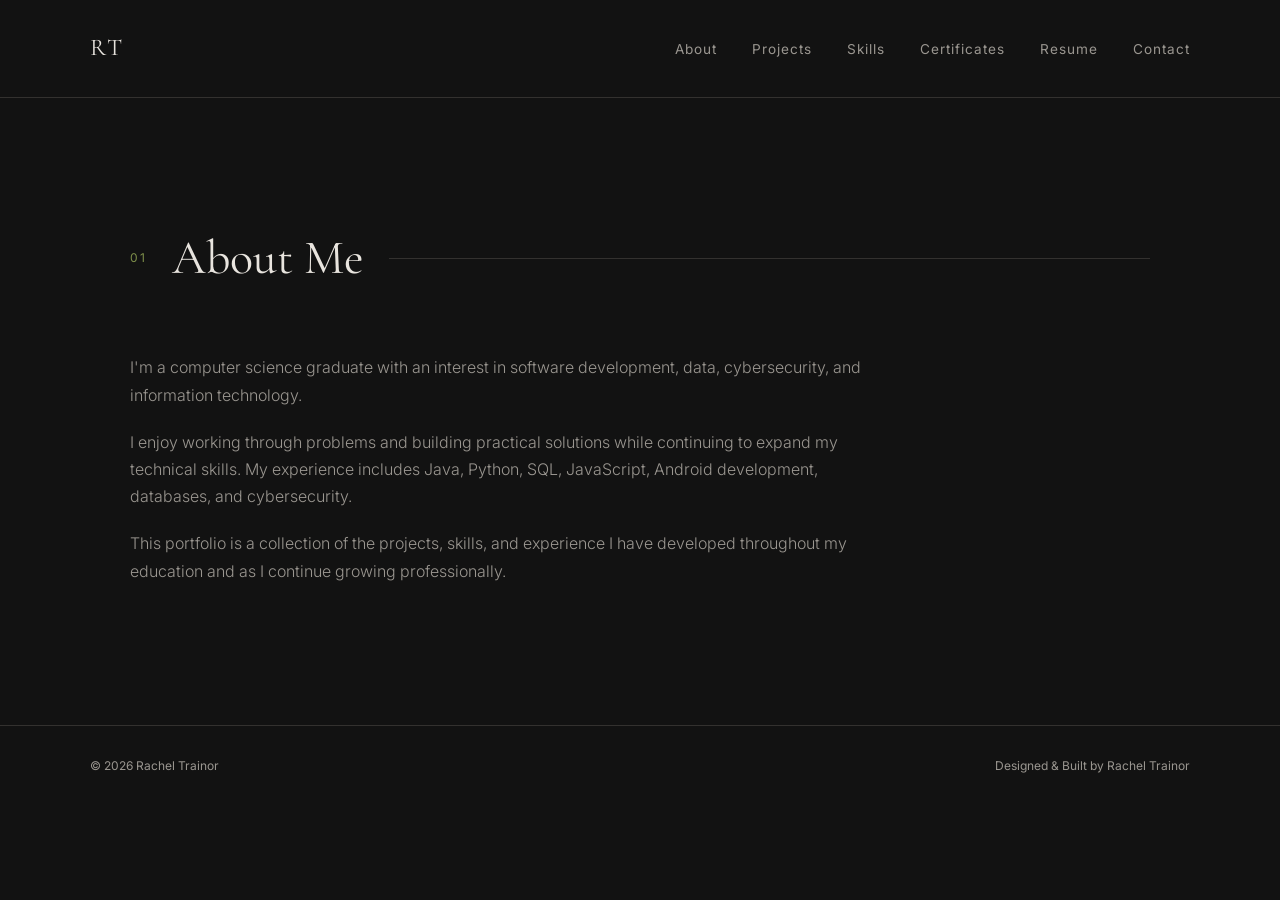
==== about.html @ b833ef05 "Create about.html" ====
<!DOCTYPE html>
<html lang="en">

<head>
    <meta charset="UTF-8">
    <meta name="viewport" content="width=device-width, initial-scale=1.0">

    <title>About | Rachel Trainor</title>

    <!-- Fonts -->
    <link rel="preconnect" href="https://fonts.googleapis.com">
    <link rel="preconnect" href="https://fonts.gstatic.com" crossorigin>

    <link href="https://fonts.googleapis.com/css2?family=Cormorant+Garamond:wght@400;500;600&family=Inter:wght@300;400;500&display=swap"
          rel="stylesheet">

    <!-- Main Stylesheet -->
    <link rel="stylesheet" href="style.css">
</head>


<body>

    <!-- NAVIGATION -->

    <nav>

        <a href="index.html" class="logo">RT</a>

        <ul class="nav-links">
            <li><a href="about.html">About</a></li>
            <li><a href="projects.html">Projects</a></li>
            <li><a href="skills.html">Skills</a></li>
            <li><a href="certificates.html">Certificates</a></li>
            <li><a href="resume.html">Resume</a></li>
            <li><a href="contact.html">Contact</a></li>
        </ul>

    </nav>


    <!-- ABOUT -->

    <main>

        <section class="about-page">

            <div class="section-heading">

                <span class="section-number">01</span>

                <h2>About Me</h2>

                <div class="section-line"></div>

            </div>


            <div class="about-content">

                <p>
                    I'm a computer science graduate with an interest in
                    software development, data, cybersecurity, and
                    information technology.
                </p>

                <p>
                    I enjoy working through problems and building practical
                    solutions while continuing to expand my technical skills.
                    My experience includes Java, Python, SQL, JavaScript,
                    Android development, databases, and cybersecurity.
                </p>

                <p>
                    This portfolio is a collection of the projects,
                    skills, and experience I have developed throughout
                    my education and as I continue growing professionally.
                </p>

            </div>

        </section>

    </main>


    <!-- FOOTER -->

    <footer>

        <span>© 2026 Rachel Trainor</span>

        <span>Designed &amp; Built by Rachel Trainor</span>

    </footer>


</body>

</html>
---- style.css ----
/* ========================================
   RACHEL TRAINOR
   PROFESSIONAL PORTFOLIO
   ======================================== */


/* ---------- COLORS ---------- */

:root {
    --background: #121212;
    --background-light: #191919;
    --text: #e8e4de;
    --muted: #9a9690;
    --border: #33312f;
    --accent: #7e8f4a;
}


/* ---------- GLOBAL ---------- */

* {
    margin: 0;
    padding: 0;
    box-sizing: border-box;
}

html {
    scroll-behavior: smooth;
}

body {
    background-color: var(--background);
    color: var(--text);
    font-family: "Inter", sans-serif;
    line-height: 1.7;
}

a {
    color: inherit;
    text-decoration: none;
}


/* ---------- NAVIGATION ---------- */

nav {
    width: 100%;
    padding: 28px 7%;

    display: flex;
    justify-content: space-between;
    align-items: center;

    border-bottom: 1px solid var(--border);

    position: sticky;
    top: 0;
    z-index: 100;

    background: rgba(18, 18, 18, 0.95);
}

.logo {
    font-family: "Cormorant Garamond", serif;
    font-size: 1.5rem;
    letter-spacing: 3px;
}

.nav-links {
    display: flex;
    gap: 35px;
    list-style: none;
}

.nav-links a {
    color: var(--muted);
    font-size: 0.85rem;
    letter-spacing: 1px;
    transition: 0.3s;
}

.nav-links a:hover {
    color: var(--accent);
}


/* ---------- HERO ---------- */

.hero {
    min-height: 88vh;

    display: flex;
    flex-direction: column;
    justify-content: center;

    padding: 80px 10%;

    max-width: 1500px;
    margin: auto;
}

.hero-label {
    color: var(--accent);

    text-transform: uppercase;
    letter-spacing: 4px;

    font-size: 0.75rem;

    margin-bottom: 20px;
}

.hero h1 {
    font-family: "Cormorant Garamond", serif;

    font-weight: 400;

    font-size: clamp(4.5rem, 10vw, 9rem);

    line-height: 0.78;
    letter-spacing: -3px;
}

.hero h1 span {
    color: var(--muted);
}

.hero-subtitle {
    margin-top: 45px;

    max-width: 650px;

    color: var(--muted);

    font-size: 1.05rem;
    font-weight: 300;
}

.hero-buttons {
    margin-top: 40px;

    display: flex;
    gap: 15px;
}


/* ---------- BUTTONS ---------- */

.button {
    display: inline-block;

    padding: 13px 25px;

    border: 1px solid var(--accent);

    color: var(--text);

    font-size: 0.8rem;

    text-transform: uppercase;
    letter-spacing: 2px;

    transition: 0.3s;
}

.button:hover {
    background: var(--accent);
    color: var(--background);
}

.button.secondary {
    border-color: var(--border);
    color: var(--muted);
}

.button.secondary:hover {
    background: var(--text);
    color: var(--background);
    border-color: var(--text);
}


/* ---------- SECTIONS ---------- */

section {
    max-width: 1200px;

    margin: auto;

    padding: 120px 7%;
}

.section-heading {
    display: flex;
    align-items: center;

    gap: 25px;

    margin-bottom: 55px;
}

.section-number {
    color: var(--accent);

    font-size: 0.75rem;
    letter-spacing: 2px;
}

.section-heading h2 {
    font-family: "Cormorant Garamond", serif;

    font-size: 3rem;
    font-weight: 400;
}

.section-line {
    height: 1px;

    background: var(--border);

    flex: 1;
}


/* ---------- ABOUT ---------- */

.about-content {
    max-width: 750px;
}

.about-content p {
    color: var(--muted);

    margin-bottom: 20px;

    font-weight: 300;
}


/* ---------- PROJECTS ---------- */

.projects-grid {
    display: grid;

    grid-template-columns: repeat(2, 1fr);

    gap: 25px;
}

.project-card {
    min-height: 300px;

    padding: 35px;

    background: var(--background-light);

    border: 1px solid var(--border);

    display: flex;
    flex-direction: column;
    justify-content: flex-end;

    transition: 0.3s;
}

.project-card:hover {
    transform: translateY(-5px);

    border-color: var(--accent);
}

.project-number {
    color: var(--accent);

    font-size: 0.7rem;
    letter-spacing: 2px;

    margin-bottom: auto;
}

.project-card h3 {
    font-family: "Cormorant Garamond", serif;

    font-size: 2rem;
    font-weight: 400;

    margin-bottom: 10px;
}

.project-card p {
    color: var(--muted);

    font-size: 0.9rem;
}

.project-tech {
    margin-top: 20px;

    color: var(--accent);

    font-size: 0.7rem;

    letter-spacing: 1px;

    text-transform: uppercase;
}


/* ---------- SKILLS ---------- */

.skills-grid {
    display: grid;

    grid-template-columns: repeat(3, 1fr);

    gap: 20px;
}

.skill-category {
    padding: 30px;

    border-top: 1px solid var(--border);
}

.skill-category h3 {
    font-family: "Cormorant Garamond", serif;

    font-size: 1.6rem;
    font-weight: 400;

    margin-bottom: 15px;
}

.skill-category p {
    color: var(--muted);

    font-size: 0.9rem;

    line-height: 2;
}


/* ---------- CERTIFICATES ---------- */

.certificate-intro {
    max-width: 700px;

    margin-bottom: 60px;
}

.certificate-intro p {
    color: var(--muted);

    font-weight: 300;
}

.certificates-grid {
    display: grid;

    grid-template-columns: repeat(2, 1fr);

    gap: 25px;
}

.certificate-card {
    min-height: 320px;

    padding: 35px;

    background: var(--background-light);

    border: 1px solid var(--border);

    display: flex;
    flex-direction: column;

    transition: 0.3s;
}

.certificate-card:hover {
    transform: translateY(-5px);

    border-color: var(--accent);
}

.certificate-type {
    color: var(--accent);

    font-size: 0.7rem;

    letter-spacing: 2px;

    text-transform: uppercase;

    margin-bottom: 35px;
}

.certificate-card h3 {
    font-family: "Cormorant Garamond", serif;

    font-size: 2rem;
    font-weight: 400;

    line-height: 1.2;

    margin-bottom: 15px;
}

.certificate-card p {
    color: var(--muted);

    font-size: 0.9rem;
}

.certificate-tags {
    color: var(--muted);

    font-size: 0.8rem;

    margin-top: 20px;
}

.certificate-links {
    margin-top: auto;

    padding-top: 35px;
}

.future-certificate {
    opacity: 0.6;
}


/* ---------- RESUME ---------- */

.resume-page {
    max-width: 1200px;
}

.resume-intro {
    max-width: 700px;

    margin-bottom: 35px;
}

.resume-intro p {
    color: var(--muted);

    font-weight: 300;
}

.resume-actions {
    display: flex;

    gap: 15px;

    margin-bottom: 45px;
}

.resume-container {
    width: 100%;

    height: 1100px;

    background: var(--background-light);

    border: 1px solid var(--border);

    padding: 10px;
}

.resume-container iframe {
    width: 100%;
    height: 100%;

    border: none;

    background: white;
}

.resume-fallback {
    text-align: center;

    margin-top: 30px;

    color: var(--muted);

    font-size: 0.85rem;
}

.resume-fallback a {
    color: var(--accent);

    transition: 0.3s;
}

.resume-fallback a:hover {
    color: var(--text);
}


/* ---------- CONTACT ---------- */

.contact {
    text-align: center;

    padding-top: 150px;
    padding-bottom: 150px;
}

.contact-label {
    color: var(--accent);

    text-transform: uppercase;
    letter-spacing: 4px;

    font-size: 0.7rem;
}

.contact h2 {
    font-family: "Cormorant Garamond", serif;

    font-size: clamp(3rem, 7vw, 6rem);

    font-weight: 400;

    margin: 20px 0;
}

.contact p {
    color: var(--muted);

    max-width: 550px;

    margin: 0 auto 35px;
}


/* ---------- FOOTER ---------- */

footer {
    border-top: 1px solid var(--border);

    padding: 30px 7%;

    display: flex;
    justify-content: space-between;

    color: var(--muted);

    font-size: 0.75rem;
}


/* ---------- MOBILE ---------- */

@media (max-width: 800px) {

    nav {
        padding: 22px 6%;
    }

    .nav-links {
        gap: 15px;
    }

    .nav-links li:nth-child(2),
    .nav-links li:nth-child(3) {
        display: none;
    }

    .hero {
        padding: 70px 7%;
    }

    .hero h1 {
        font-size: clamp(4rem, 18vw, 7rem);
    }

    .hero-buttons {
        flex-wrap: wrap;
    }

    section {
        padding: 80px 7%;
    }

    .section-heading {
        gap: 15px;
    }

    .section-heading h2 {
        font-size: 2.4rem;
    }

    .projects-grid {
        grid-template-columns: 1fr;
    }

    .skills-grid {
        grid-template-columns: 1fr;
    }

    .certificates-grid {
        grid-template-columns: 1fr;
    }

    .resume-actions {
        flex-direction: column;
        align-items: flex-start;
    }

    .resume-container {
        height: 700px;
    }

    footer {
        flex-direction: column;

        gap: 10px;
    }
}
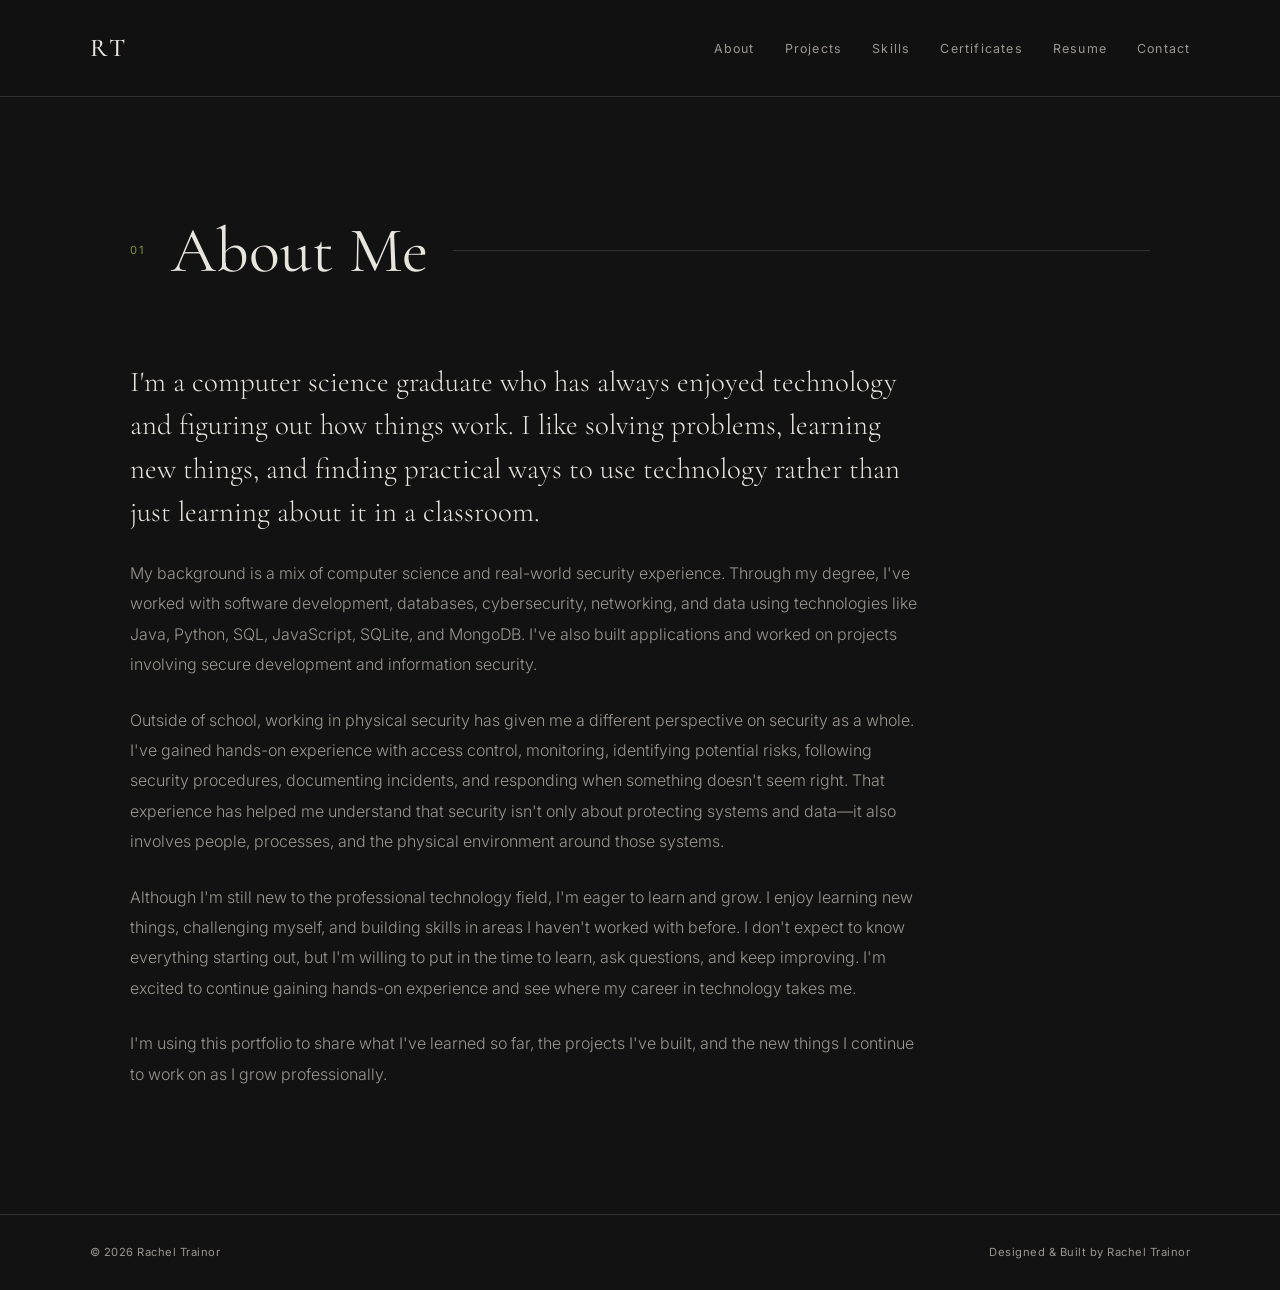
==== commit ce53719e: "Update about.html" ====
--- a/about.html
+++ b/about.html
@@ -45,6 +45,8 @@
 
         <section class="about-page">
 
+            <!-- PAGE HEADING -->
+
             <div class="section-heading">
 
                 <span class="section-number">01</span>
@@ -56,25 +58,55 @@
             </div>
 
 
+            <!-- ABOUT CONTENT -->
+
             <div class="about-content">
 
                 <p>
-                    I'm a computer science graduate with an interest in
-                    software development, data, cybersecurity, and
-                    information technology.
+                    I'm a computer science graduate who has always enjoyed
+                    technology and figuring out how things work. I like solving
+                    problems, learning new things, and finding practical ways
+                    to use technology rather than just learning about it in a
+                    classroom.
                 </p>
 
                 <p>
-                    I enjoy working through problems and building practical
-                    solutions while continuing to expand my technical skills.
-                    My experience includes Java, Python, SQL, JavaScript,
-                    Android development, databases, and cybersecurity.
+                    My background is a mix of computer science and real-world
+                    security experience. Through my degree, I've worked with
+                    software development, databases, cybersecurity, networking,
+                    and data using technologies like Java, Python, SQL,
+                    JavaScript, SQLite, and MongoDB. I've also built applications
+                    and worked on projects involving secure development and
+                    information security.
                 </p>
 
                 <p>
-                    This portfolio is a collection of the projects,
-                    skills, and experience I have developed throughout
-                    my education and as I continue growing professionally.
+                    Outside of school, working in physical security has given me
+                    a different perspective on security as a whole. I've gained
+                    hands-on experience with access control, monitoring,
+                    identifying potential risks, following security procedures,
+                    documenting incidents, and responding when something doesn't
+                    seem right. That experience has helped me understand that
+                    security isn't only about protecting systems and data—it also
+                    involves people, processes, and the physical environment
+                    around those systems.
+                </p>
+
+                <p>
+                    Although I'm still new to the professional technology field,
+                    I'm eager to learn and grow. I enjoy learning new things,
+                    challenging myself, and building skills in areas I haven't
+                    worked with before. I don't expect to know everything
+                    starting out, but I'm willing to put in the time to learn,
+                    ask questions, and keep improving. I'm excited to continue
+                    gaining hands-on experience and see where my career in
+                    technology takes me.
+                </p>
+
+                <p>
+                    I'm using this portfolio to share what I've learned so far,
+                    the projects I've built, and the new things I continue to
+                    work on as I grow professionally.
                 </p>
 
             </div>
--- a/style.css
+++ b/style.css
@@ -9,6 +9,7 @@
 :root {
     --background: #121212;
     --background-light: #191919;
+    --background-hover: #1e1e1e;
     --text: #e8e4de;
     --muted: #9a9690;
     --border: #33312f;
@@ -29,10 +30,20 @@
 }
 
 body {
+    min-height: 100vh;
+
+    display: flex;
+    flex-direction: column;
+
     background-color: var(--background);
     color: var(--text);
+
     font-family: "Inter", sans-serif;
     line-height: 1.7;
+}
+
+main {
+    flex: 1;
 }
 
 a {
@@ -40,12 +51,20 @@
     text-decoration: none;
 }
 
-
-/* ---------- NAVIGATION ---------- */
+img {
+    max-width: 100%;
+    display: block;
+}
+
+
+/* ========================================
+   NAVIGATION
+   ======================================== */
 
 nav {
     width: 100%;
-    padding: 28px 7%;
+
+    padding: 26px 7%;
 
     display: flex;
     justify-content: space-between;
@@ -57,67 +76,107 @@
     top: 0;
     z-index: 100;
 
-    background: rgba(18, 18, 18, 0.95);
+    background: rgba(18, 18, 18, 0.96);
+    backdrop-filter: blur(8px);
 }
 
 .logo {
     font-family: "Cormorant Garamond", serif;
-    font-size: 1.5rem;
-    letter-spacing: 3px;
+
+    font-size: 1.6rem;
+    font-weight: 500;
+
+    letter-spacing: 4px;
+
+    transition: 0.3s;
+}
+
+.logo:hover {
+    color: var(--accent);
 }
 
 .nav-links {
     display: flex;
-    gap: 35px;
+    align-items: center;
+
+    gap: 30px;
+
     list-style: none;
 }
 
 .nav-links a {
-    color: var(--muted);
-    font-size: 0.85rem;
-    letter-spacing: 1px;
-    transition: 0.3s;
+    position: relative;
+
+    color: var(--muted);
+
+    font-size: 0.78rem;
+    letter-spacing: 1.2px;
+
+    transition: color 0.3s;
 }
 
 .nav-links a:hover {
-    color: var(--accent);
-}
-
-
-/* ---------- HERO ---------- */
+    color: var(--text);
+}
+
+.nav-links a::after {
+    content: "";
+
+    position: absolute;
+
+    left: 0;
+    bottom: -7px;
+
+    width: 0;
+    height: 1px;
+
+    background: var(--accent);
+
+    transition: width 0.3s;
+}
+
+.nav-links a:hover::after {
+    width: 100%;
+}
+
+
+/* ========================================
+   HOME / HERO
+   ======================================== */
 
 .hero {
-    min-height: 88vh;
+    width: 100%;
+    max-width: 1500px;
+
+    min-height: calc(100vh - 85px);
+
+    margin: auto;
+
+    padding: 80px 10%;
 
     display: flex;
     flex-direction: column;
     justify-content: center;
-
-    padding: 80px 10%;
-
-    max-width: 1500px;
-    margin: auto;
 }
 
 .hero-label {
+    margin-bottom: 22px;
+
     color: var(--accent);
 
+    font-size: 0.72rem;
+    letter-spacing: 4px;
+
     text-transform: uppercase;
-    letter-spacing: 4px;
-
-    font-size: 0.75rem;
-
-    margin-bottom: 20px;
 }
 
 .hero h1 {
     font-family: "Cormorant Garamond", serif;
 
+    font-size: clamp(4.5rem, 10vw, 9rem);
     font-weight: 400;
 
-    font-size: clamp(4.5rem, 10vw, 9rem);
-
-    line-height: 0.78;
+    line-height: 0.8;
     letter-spacing: -3px;
 }
 
@@ -126,9 +185,9 @@
 }
 
 .hero-subtitle {
+    max-width: 650px;
+
     margin-top: 45px;
-
-    max-width: 650px;
 
     color: var(--muted);
 
@@ -137,14 +196,17 @@
 }
 
 .hero-buttons {
+    display: flex;
+
+    gap: 15px;
+
     margin-top: 40px;
-
-    display: flex;
-    gap: 15px;
-}
-
-
-/* ---------- BUTTONS ---------- */
+}
+
+
+/* ========================================
+   BUTTONS
+   ======================================== */
 
 .button {
     display: inline-block;
@@ -155,12 +217,15 @@
 
     color: var(--text);
 
-    font-size: 0.8rem;
+    font-size: 0.75rem;
+    letter-spacing: 2px;
 
     text-transform: uppercase;
-    letter-spacing: 2px;
-
-    transition: 0.3s;
+
+    transition:
+        background 0.3s,
+        color 0.3s,
+        border-color 0.3s;
 }
 
 .button:hover {
@@ -175,19 +240,23 @@
 
 .button.secondary:hover {
     background: var(--text);
+    border-color: var(--text);
+
     color: var(--background);
-    border-color: var(--text);
-}
-
-
-/* ---------- SECTIONS ---------- */
+}
+
+
+/* ========================================
+   PAGE SECTIONS
+   ======================================== */
 
 section {
+    width: 100%;
     max-width: 1200px;
 
     margin: auto;
 
-    padding: 120px 7%;
+    padding: 100px 7%;
 }
 
 .section-heading {
@@ -202,42 +271,75 @@
 .section-number {
     color: var(--accent);
 
-    font-size: 0.75rem;
+    font-size: 0.7rem;
     letter-spacing: 2px;
 }
 
 .section-heading h2 {
+    white-space: nowrap;
+
     font-family: "Cormorant Garamond", serif;
 
-    font-size: 3rem;
+    font-size: clamp(2.8rem, 5vw, 4rem);
     font-weight: 400;
 }
 
 .section-line {
+    flex: 1;
+
     height: 1px;
 
     background: var(--border);
-
-    flex: 1;
-}
-
-
-/* ---------- ABOUT ---------- */
+}
+
+
+/* ========================================
+   ABOUT PAGE
+   ======================================== */
+
+.about-page {
+    min-height: 70vh;
+}
 
 .about-content {
-    max-width: 750px;
+    max-width: 800px;
 }
 
 .about-content p {
-    color: var(--muted);
-
-    margin-bottom: 20px;
-
+    margin-bottom: 25px;
+
+    color: var(--muted);
+
+    font-size: 1rem;
     font-weight: 300;
-}
-
-
-/* ---------- PROJECTS ---------- */
+    line-height: 1.9;
+}
+
+.about-content p:first-child {
+    color: var(--text);
+
+    font-family: "Cormorant Garamond", serif;
+
+    font-size: 1.8rem;
+    line-height: 1.5;
+}
+
+
+/* ========================================
+   PROJECTS PAGE
+   ======================================== */
+
+.projects-intro {
+    max-width: 700px;
+
+    margin-bottom: 50px;
+}
+
+.projects-intro p {
+    color: var(--muted);
+
+    font-weight: 300;
+}
 
 .projects-grid {
     display: grid;
@@ -248,7 +350,7 @@
 }
 
 .project-card {
-    min-height: 300px;
+    min-height: 330px;
 
     padding: 35px;
 
@@ -258,33 +360,38 @@
 
     display: flex;
     flex-direction: column;
-    justify-content: flex-end;
-
-    transition: 0.3s;
+
+    transition:
+        transform 0.3s,
+        border-color 0.3s,
+        background 0.3s;
 }
 
 .project-card:hover {
     transform: translateY(-5px);
 
     border-color: var(--accent);
+
+    background: var(--background-hover);
 }
 
 .project-number {
+    margin-bottom: auto;
+
     color: var(--accent);
 
-    font-size: 0.7rem;
+    font-size: 0.68rem;
     letter-spacing: 2px;
-
-    margin-bottom: auto;
 }
 
 .project-card h3 {
+    margin-top: 50px;
+    margin-bottom: 12px;
+
     font-family: "Cormorant Garamond", serif;
 
     font-size: 2rem;
     font-weight: 400;
-
-    margin-bottom: 10px;
 }
 
 .project-card p {
@@ -298,54 +405,108 @@
 
     color: var(--accent);
 
-    font-size: 0.7rem;
-
+    font-size: 0.68rem;
     letter-spacing: 1px;
 
     text-transform: uppercase;
 }
 
-
-/* ---------- SKILLS ---------- */
+.project-links {
+    margin-top: 25px;
+}
+
+.project-link {
+    color: var(--text);
+
+    font-size: 0.75rem;
+    letter-spacing: 1px;
+
+    text-transform: uppercase;
+
+    transition: color 0.3s;
+}
+
+.project-link:hover {
+    color: var(--accent);
+}
+
+.future-project {
+    opacity: 0.55;
+}
+
+
+/* ========================================
+   SKILLS PAGE
+   ======================================== */
+
+.skills-intro {
+    max-width: 700px;
+
+    margin-bottom: 50px;
+}
+
+.skills-intro p {
+    color: var(--muted);
+
+    font-weight: 300;
+}
 
 .skills-grid {
     display: grid;
 
     grid-template-columns: repeat(3, 1fr);
 
-    gap: 20px;
+    gap: 25px;
 }
 
 .skill-category {
+    min-height: 230px;
+
     padding: 30px;
 
-    border-top: 1px solid var(--border);
+    background: var(--background-light);
+
+    border-top: 1px solid var(--accent);
+    border-left: 1px solid var(--border);
+    border-right: 1px solid var(--border);
+    border-bottom: 1px solid var(--border);
+
+    transition:
+        transform 0.3s,
+        border-color 0.3s;
+}
+
+.skill-category:hover {
+    transform: translateY(-4px);
+
+    border-color: var(--accent);
 }
 
 .skill-category h3 {
+    margin-bottom: 20px;
+
     font-family: "Cormorant Garamond", serif;
 
-    font-size: 1.6rem;
+    font-size: 1.7rem;
     font-weight: 400;
-
-    margin-bottom: 15px;
 }
 
 .skill-category p {
     color: var(--muted);
 
-    font-size: 0.9rem;
-
+    font-size: 0.88rem;
     line-height: 2;
 }
 
 
-/* ---------- CERTIFICATES ---------- */
+/* ========================================
+   CERTIFICATES PAGE
+   ======================================== */
 
 .certificate-intro {
     max-width: 700px;
 
-    margin-bottom: 60px;
+    margin-bottom: 50px;
 }
 
 .certificate-intro p {
@@ -359,83 +520,149 @@
 
     grid-template-columns: repeat(2, 1fr);
 
-    gap: 25px;
+    gap: 30px;
 }
 
 .certificate-card {
-    min-height: 320px;
-
-    padding: 35px;
+    overflow: hidden;
 
     background: var(--background-light);
 
     border: 1px solid var(--border);
+
+    transition:
+        transform 0.3s,
+        border-color 0.3s;
+}
+
+.certificate-card:hover {
+    transform: translateY(-5px);
+
+    border-color: var(--accent);
+}
+
+.certificate-image {
+    width: 100%;
+
+    padding: 18px;
+
+    background: #0d0d0d;
+
+    border-bottom: 1px solid var(--border);
+}
+
+.certificate-image img {
+    width: 100%;
+    height: 280px;
+
+    object-fit: contain;
+
+    background: white;
+}
+
+.certificate-content {
+    padding: 30px;
 
     display: flex;
     flex-direction: column;
-
-    transition: 0.3s;
-}
-
-.certificate-card:hover {
-    transform: translateY(-5px);
-
-    border-color: var(--accent);
 }
 
 .certificate-type {
+    margin-bottom: 22px;
+
     color: var(--accent);
 
-    font-size: 0.7rem;
-
+    font-size: 0.65rem;
     letter-spacing: 2px;
 
     text-transform: uppercase;
-
-    margin-bottom: 35px;
 }
 
 .certificate-card h3 {
+    margin-bottom: 10px;
+
     font-family: "Cormorant Garamond", serif;
 
-    font-size: 2rem;
+    font-size: 1.9rem;
     font-weight: 400;
 
-    line-height: 1.2;
-
+    line-height: 1.25;
+}
+
+.certificate-issuer,
+.certificate-card p {
+    color: var(--muted);
+
+    font-size: 0.9rem;
+}
+
+.certificate-tags {
+    margin-top: 18px;
+
+    color: var(--muted);
+
+    font-size: 0.78rem;
+    line-height: 1.7;
+}
+
+.certificate-links {
+    margin-top: 30px;
+}
+
+.future-certificate {
+    opacity: 0.55;
+}
+
+
+/* ========================================
+   RESUME PAGE
+   ======================================== */
+
+.resume-page {
+    min-height: 70vh;
+}
+
+.resume-coming-soon {
+    max-width: 750px;
+
+    padding: 60px;
+
+    background: var(--background-light);
+
+    border: 1px solid var(--border);
+    border-left: 2px solid var(--accent);
+}
+
+.resume-label {
+    display: block;
+
+    margin-bottom: 18px;
+
+    color: var(--accent);
+
+    font-size: 0.68rem;
+    letter-spacing: 3px;
+}
+
+.resume-coming-soon h3 {
     margin-bottom: 15px;
-}
-
-.certificate-card p {
-    color: var(--muted);
-
-    font-size: 0.9rem;
-}
-
-.certificate-tags {
-    color: var(--muted);
-
-    font-size: 0.8rem;
-
-    margin-top: 20px;
-}
-
-.certificate-links {
-    margin-top: auto;
-
-    padding-top: 35px;
-}
-
-.future-certificate {
-    opacity: 0.6;
-}
-
-
-/* ---------- RESUME ---------- */
-
-.resume-page {
-    max-width: 1200px;
-}
+
+    font-family: "Cormorant Garamond", serif;
+
+    font-size: 2.5rem;
+    font-weight: 400;
+}
+
+.resume-coming-soon p {
+    max-width: 550px;
+
+    color: var(--muted);
+
+    font-weight: 300;
+}
+
+
+/* Styles ready for your resume later */
 
 .resume-intro {
     max-width: 700px;
@@ -454,19 +681,18 @@
 
     gap: 15px;
 
-    margin-bottom: 45px;
+    margin-bottom: 40px;
 }
 
 .resume-container {
     width: 100%;
-
     height: 1100px;
 
+    padding: 10px;
+
     background: var(--background-light);
 
     border: 1px solid var(--border);
-
-    padding: 10px;
 }
 
 .resume-container iframe {
@@ -479,9 +705,9 @@
 }
 
 .resume-fallback {
+    margin-top: 25px;
+
     text-align: center;
-
-    margin-top: 30px;
 
     color: var(--muted);
 
@@ -490,91 +716,193 @@
 
 .resume-fallback a {
     color: var(--accent);
-
-    transition: 0.3s;
-}
-
-.resume-fallback a:hover {
+}
+
+
+/* ========================================
+   CONTACT PAGE
+   ======================================== */
+
+.contact-page {
+    min-height: 70vh;
+}
+
+.contact-content {
+    max-width: 900px;
+}
+
+.contact-label {
+    display: block;
+
+    margin-bottom: 15px;
+
+    color: var(--accent);
+
+    font-size: 0.68rem;
+    letter-spacing: 3px;
+}
+
+.contact-content h3 {
+    margin-bottom: 15px;
+
+    font-family: "Cormorant Garamond", serif;
+
+    font-size: clamp(3rem, 6vw, 5rem);
+    font-weight: 400;
+}
+
+.contact-content > p {
+    max-width: 600px;
+
+    margin-bottom: 45px;
+
+    color: var(--muted);
+
+    font-weight: 300;
+}
+
+.contact-links {
+    display: grid;
+
+    grid-template-columns: repeat(3, 1fr);
+
+    gap: 20px;
+}
+
+.contact-card {
+    min-height: 150px;
+
+    padding: 25px;
+
+    display: flex;
+    flex-direction: column;
+    justify-content: space-between;
+
+    background: var(--background-light);
+
+    border: 1px solid var(--border);
+
+    transition:
+        transform 0.3s,
+        border-color 0.3s,
+        background 0.3s;
+}
+
+.contact-card:hover {
+    transform: translateY(-4px);
+
+    border-color: var(--accent);
+
+    background: var(--background-hover);
+}
+
+.contact-type {
+    color: var(--accent);
+
+    font-size: 0.65rem;
+    letter-spacing: 2px;
+}
+
+.contact-value {
     color: var(--text);
-}
-
-
-/* ---------- CONTACT ---------- */
-
-.contact {
-    text-align: center;
-
-    padding-top: 150px;
-    padding-bottom: 150px;
-}
-
-.contact-label {
-    color: var(--accent);
-
-    text-transform: uppercase;
-    letter-spacing: 4px;
-
-    font-size: 0.7rem;
-}
-
-.contact h2 {
+
     font-family: "Cormorant Garamond", serif;
 
-    font-size: clamp(3rem, 7vw, 6rem);
-
-    font-weight: 400;
-
-    margin: 20px 0;
-}
-
-.contact p {
-    color: var(--muted);
-
-    max-width: 550px;
-
-    margin: 0 auto 35px;
-}
-
-
-/* ---------- FOOTER ---------- */
+    font-size: 1.4rem;
+}
+
+
+/* ========================================
+   FOOTER
+   ======================================== */
 
 footer {
-    border-top: 1px solid var(--border);
-
-    padding: 30px 7%;
+    width: 100%;
+
+    padding: 28px 7%;
 
     display: flex;
     justify-content: space-between;
 
-    color: var(--muted);
-
-    font-size: 0.75rem;
-}
-
-
-/* ---------- MOBILE ---------- */
-
-@media (max-width: 800px) {
+    border-top: 1px solid var(--border);
+
+    color: var(--muted);
+
+    font-size: 0.7rem;
+    letter-spacing: 0.5px;
+}
+
+
+/* ========================================
+   TABLET
+   ======================================== */
+
+@media (max-width: 1000px) {
+
+    .nav-links {
+        gap: 18px;
+    }
+
+    .nav-links a {
+        font-size: 0.72rem;
+    }
+
+    .skills-grid {
+        grid-template-columns: repeat(2, 1fr);
+    }
+
+    .contact-links {
+        grid-template-columns: 1fr;
+    }
+}
+
+
+/* ========================================
+   MOBILE
+   ======================================== */
+
+@media (max-width: 750px) {
 
     nav {
+        position: relative;
+
         padding: 22px 6%;
+
+        flex-direction: column;
+
+        gap: 18px;
+    }
+
+    .logo {
+        font-size: 1.5rem;
     }
 
     .nav-links {
-        gap: 15px;
-    }
-
-    .nav-links li:nth-child(2),
-    .nav-links li:nth-child(3) {
-        display: none;
+        width: 100%;
+
+        display: flex;
+        flex-wrap: wrap;
+        justify-content: center;
+
+        gap: 12px 20px;
+    }
+
+    .nav-links a {
+        font-size: 0.68rem;
     }
 
     .hero {
-        padding: 70px 7%;
+        min-height: auto;
+
+        padding: 100px 7%;
     }
 
     .hero h1 {
-        font-size: clamp(4rem, 18vw, 7rem);
+        font-size: clamp(4rem, 19vw, 7rem);
+    }
+
+    .hero-subtitle {
+        margin-top: 35px;
     }
 
     .hero-buttons {
@@ -582,41 +910,93 @@
     }
 
     section {
-        padding: 80px 7%;
+        padding: 75px 7%;
     }
 
     .section-heading {
         gap: 15px;
+
+        margin-bottom: 40px;
+    }
+
+    .section-heading h2 {
+        white-space: normal;
+
+        font-size: 2.7rem;
+    }
+
+    .projects-grid {
+        grid-template-columns: 1fr;
+    }
+
+    .skills-grid {
+        grid-template-columns: 1fr;
+    }
+
+    .certificates-grid {
+        grid-template-columns: 1fr;
+    }
+
+    .certificate-image img {
+        height: auto;
+        max-height: 350px;
+    }
+
+    .resume-coming-soon {
+        padding: 35px 25px;
+    }
+
+    .resume-actions {
+        flex-direction: column;
+
+        align-items: flex-start;
+    }
+
+    .resume-container {
+        height: 700px;
+    }
+
+    .contact-links {
+        grid-template-columns: 1fr;
+    }
+
+    footer {
+        flex-direction: column;
+
+        gap: 8px;
+
+        text-align: center;
+    }
+}
+
+
+/* ========================================
+   SMALL PHONES
+   ======================================== */
+
+@media (max-width: 450px) {
+
+    .hero h1 {
+        font-size: 4rem;
+
+        letter-spacing: -2px;
+    }
+
+    .section-number {
+        display: none;
+    }
+
+    .section-heading {
+        gap: 12px;
     }
 
     .section-heading h2 {
         font-size: 2.4rem;
     }
 
-    .projects-grid {
-        grid-template-columns: 1fr;
-    }
-
-    .skills-grid {
-        grid-template-columns: 1fr;
-    }
-
-    .certificates-grid {
-        grid-template-columns: 1fr;
-    }
-
-    .resume-actions {
-        flex-direction: column;
-        align-items: flex-start;
-    }
-
-    .resume-container {
-        height: 700px;
-    }
-
-    footer {
-        flex-direction: column;
-
-        gap: 10px;
-    }
-}
+    .project-card,
+    .skill-category,
+    .certificate-content {
+        padding: 25px;
+    }
+}
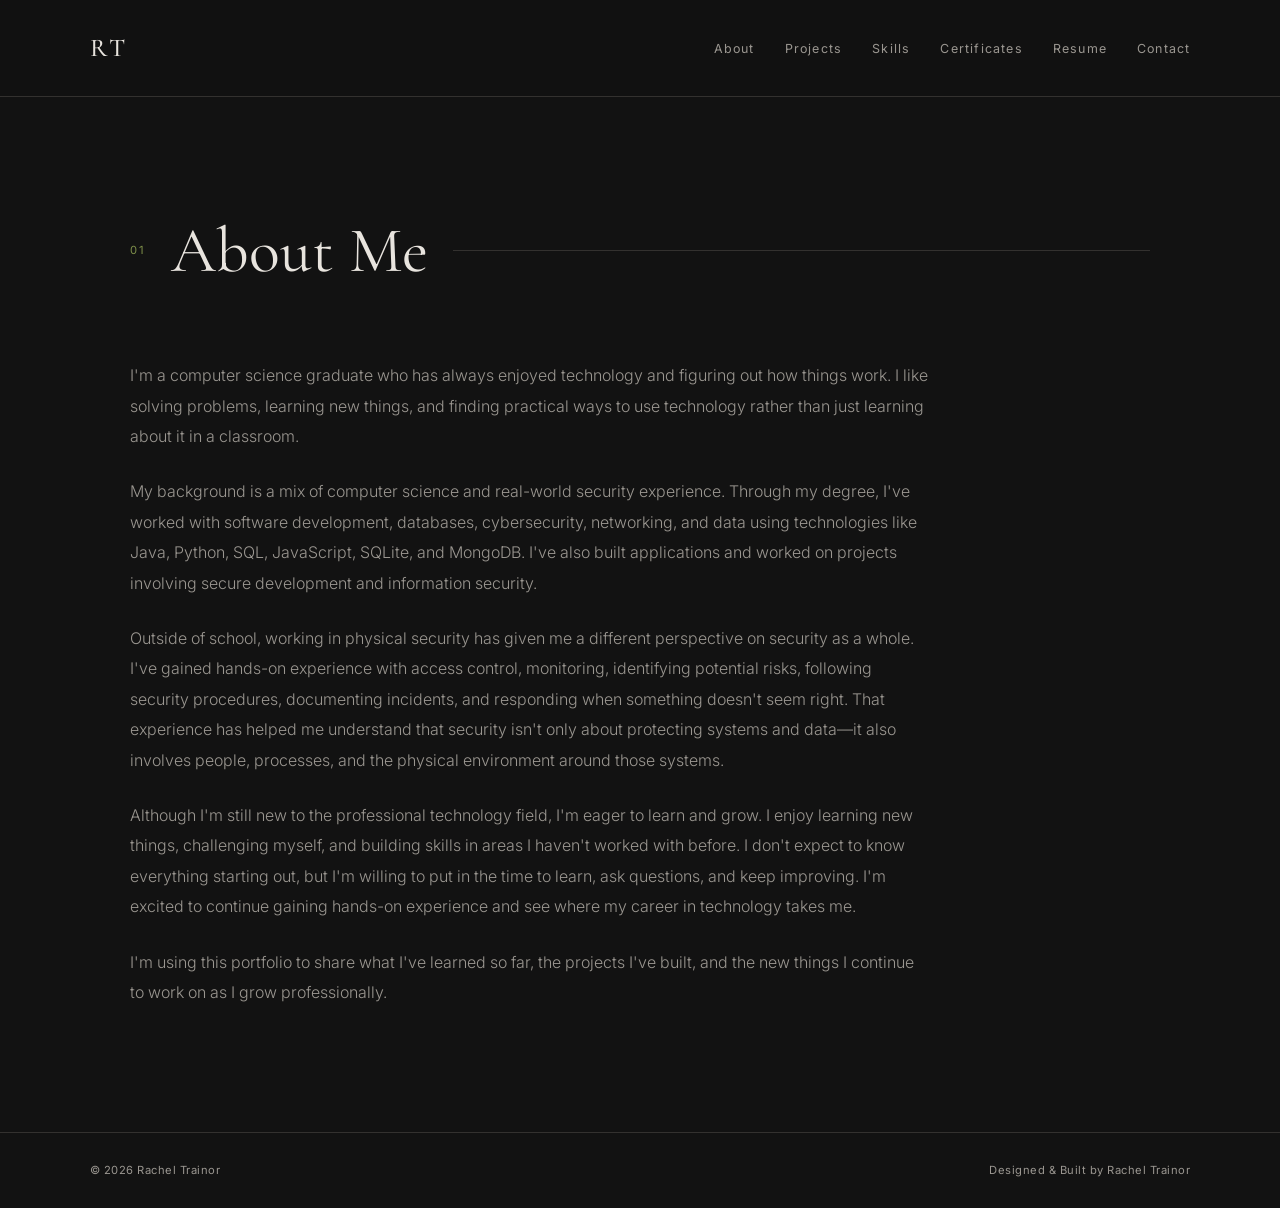
==== commit 0eae44b3: "Update about.html" ====
--- a/about.html
+++ b/about.html
@@ -60,7 +60,7 @@
 
             <!-- ABOUT CONTENT -->
 
-            <div class="about-content">
+            <div class="about-content about-text">
 
                 <p>
                     I'm a computer science graduate who has always enjoyed
--- a/style.css
+++ b/style.css
@@ -31,7 +31,6 @@
 
 body {
     min-height: 100vh;
-
     display: flex;
     flex-direction: column;
 
@@ -63,7 +62,6 @@
 
 nav {
     width: 100%;
-
     padding: 26px 7%;
 
     display: flex;
@@ -82,10 +80,8 @@
 
 .logo {
     font-family: "Cormorant Garamond", serif;
-
     font-size: 1.6rem;
     font-weight: 500;
-
     letter-spacing: 4px;
 
     transition: 0.3s;
@@ -98,7 +94,6 @@
 .nav-links {
     display: flex;
     align-items: center;
-
     gap: 30px;
 
     list-style: none;
@@ -123,7 +118,6 @@
     content: "";
 
     position: absolute;
-
     left: 0;
     bottom: -7px;
 
@@ -151,7 +145,6 @@
     min-height: calc(100vh - 85px);
 
     margin: auto;
-
     padding: 80px 10%;
 
     display: flex;
@@ -186,7 +179,6 @@
 
 .hero-subtitle {
     max-width: 650px;
-
     margin-top: 45px;
 
     color: var(--muted);
@@ -197,7 +189,6 @@
 
 .hero-buttons {
     display: flex;
-
     gap: 15px;
 
     margin-top: 40px;
@@ -255,14 +246,12 @@
     max-width: 1200px;
 
     margin: auto;
-
     padding: 100px 7%;
 }
 
 .section-heading {
     display: flex;
     align-items: center;
-
     gap: 25px;
 
     margin-bottom: 55px;
@@ -286,7 +275,6 @@
 
 .section-line {
     flex: 1;
-
     height: 1px;
 
     background: var(--border);
@@ -310,18 +298,11 @@
 
     color: var(--muted);
 
+    font-family: "Inter", sans-serif;
     font-size: 1rem;
     font-weight: 300;
+
     line-height: 1.9;
-}
-
-.about-content p:first-child {
-    color: var(--text);
-
-    font-family: "Cormorant Garamond", serif;
-
-    font-size: 1.8rem;
-    line-height: 1.5;
 }
 
 
@@ -331,19 +312,16 @@
 
 .projects-intro {
     max-width: 700px;
-
     margin-bottom: 50px;
 }
 
 .projects-intro p {
     color: var(--muted);
-
     font-weight: 300;
 }
 
 .projects-grid {
     display: grid;
-
     grid-template-columns: repeat(2, 1fr);
 
     gap: 25px;
@@ -351,7 +329,6 @@
 
 .project-card {
     min-height: 330px;
-
     padding: 35px;
 
     background: var(--background-light);
@@ -371,7 +348,6 @@
     transform: translateY(-5px);
 
     border-color: var(--accent);
-
     background: var(--background-hover);
 }
 
@@ -441,19 +417,16 @@
 
 .skills-intro {
     max-width: 700px;
-
     margin-bottom: 50px;
 }
 
 .skills-intro p {
     color: var(--muted);
-
     font-weight: 300;
 }
 
 .skills-grid {
     display: grid;
-
     grid-template-columns: repeat(3, 1fr);
 
     gap: 25px;
@@ -461,7 +434,6 @@
 
 .skill-category {
     min-height: 230px;
-
     padding: 30px;
 
     background: var(--background-light);
@@ -505,19 +477,16 @@
 
 .certificate-intro {
     max-width: 700px;
-
     margin-bottom: 50px;
 }
 
 .certificate-intro p {
     color: var(--muted);
-
     font-weight: 300;
 }
 
 .certificates-grid {
     display: grid;
-
     grid-template-columns: repeat(2, 1fr);
 
     gap: 30px;
@@ -543,7 +512,6 @@
 
 .certificate-image {
     width: 100%;
-
     padding: 18px;
 
     background: #0d0d0d;
@@ -662,23 +630,20 @@
 }
 
 
-/* Styles ready for your resume later */
+/* RESUME STYLES READY FOR LATER */
 
 .resume-intro {
     max-width: 700px;
-
     margin-bottom: 35px;
 }
 
 .resume-intro p {
     color: var(--muted);
-
     font-weight: 300;
 }
 
 .resume-actions {
     display: flex;
-
     gap: 15px;
 
     margin-bottom: 40px;
@@ -753,7 +718,6 @@
 
 .contact-content > p {
     max-width: 600px;
-
     margin-bottom: 45px;
 
     color: var(--muted);
@@ -763,7 +727,6 @@
 
 .contact-links {
     display: grid;
-
     grid-template-columns: repeat(3, 1fr);
 
     gap: 20px;
@@ -771,7 +734,6 @@
 
 .contact-card {
     min-height: 150px;
-
     padding: 25px;
 
     display: flex;
@@ -792,7 +754,6 @@
     transform: translateY(-4px);
 
     border-color: var(--accent);
-
     background: var(--background-hover);
 }
 
@@ -818,7 +779,6 @@
 
 footer {
     width: 100%;
-
     padding: 28px 7%;
 
     display: flex;
@@ -948,7 +908,6 @@
 
     .resume-actions {
         flex-direction: column;
-
         align-items: flex-start;
     }
 
@@ -999,4 +958,15 @@
     .certificate-content {
         padding: 25px;
     }
-}
+   /* ABOUT TEXT OVERRIDE */
+
+.about-content p,
+.about-content p:first-child {
+    color: var(--muted) !important;
+    font-family: "Inter", sans-serif !important;
+    font-size: 1rem !important;
+    font-weight: 300 !important;
+    line-height: 1.9 !important;
+}
+   
+}
